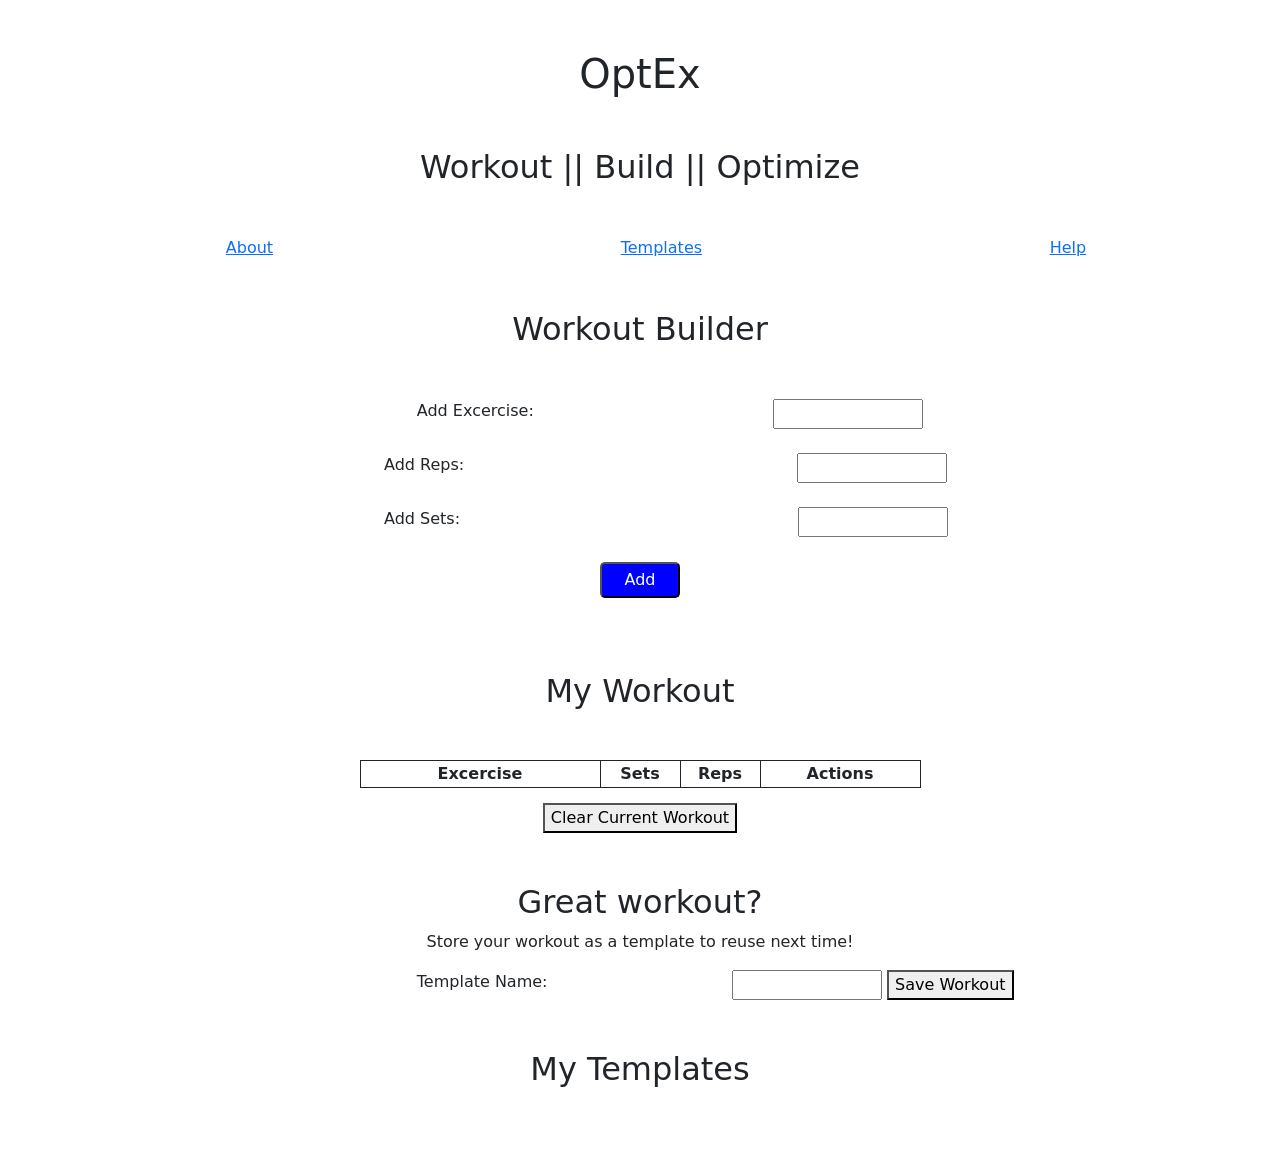
==== index.html @ 7fc969fd "Merge branch 'main' into openWorkoutFeature" ====
<!DOCTYPE html>
<html lang="en">
<head>
    <meta charset="UTF-8">
    <meta name="viewport" content="width=device-width, initial-scale=1.0">
    <link href="https://cdn.jsdelivr.net/npm/bootstrap@5.3.7/dist/css/bootstrap.min.css" rel="stylesheet" integrity="sha384-LN+7fdVzj6u52u30Kp6M/trliBMCMKTyK833zpbD+pXdCLuTusPj697FH4R/5mcr" crossorigin="anonymous">
    <link rel="stylesheet" href="style.css">
    <title>OptEx | Workout Builder App</title>
</head>
<body>
    <h1>OptEx</h1>
    <h2>Workout || Build || Optimize</h2>
    <nav>
        <ul>
            <li><a href="#">About</a></li>
            <li><a href="#">Templates</a></li>
            <li><a href="#">Help</a></li>
        </ul>
    </nav>

    <h2>Workout Builder</h2>
    <div id="containerOne">
        <form action="">
            <div class="container">
                <label for="exercise">Add Excercise: </label>
                <input id="exercise" type="text">
             
            </div>
            <br>
            <div>
                <label for="reps">Add Reps: </label>
                <input id="reps" type="number" min="1" max="20">
           
            </div>
            <br>
            <div>
                <label for="sets">Add Sets: </label>
                <input id="sets" type="number" min="1" max="10">
            </div>
            <button id="addButton" type="button">Add</button>
     </form>
        <br>
    </div>

    <div class="container" id="containerTwo">
        <h2 id="currentWorkoutTitle">My Workout</h2>
        <table id="workoutTable">
            <tr class="tableHeadersTemplate">
                <th class="exTitleTableTemplate">Excercise</th>
                <th class="exSetsTableTemplate">Sets</th>
                <th class="exRepsTableTemplate">Reps</th>
                <th class="actionsField">Actions</th>
            </tr>
        </table>

        <button type="button" id="clearCurrentWorkoutBtn">Clear Current Workout</button>

        <div>
            <h2 id="saveh2">Great workout?</h2>
            <p>Store your workout as a template to reuse next time!</p>
            <form action="">
                <label for="templateNameForm">Template Name: </label>
                <input type="text" name="templateNameForm" id="templateNameForm">
                <button id="saveAsButton" type="button" >Save Workout</button>
            </form>
        </div>
    </div>

    <div>
        <h2>My Templates</h2>
        <div id="templateSection">
            <!-- All Template Cards will show here -->
        </div>
    </div>

    <div id="openTemplateTable">
        <!-- Templates will appear here when they are opened -->
    </div>
    <footer>
        <p id="copyright"></p>
    </footer>
    <script src="./script.js"></script>
</body>
</html>
---- style.css ----
:root {
    font-family: 'Lucida Sans', 'Lucida Sans Regular', 'Lucida Grande', 'Lucida Sans Unicode', Geneva, Verdana, sans-serif;
    text-align: center;
}

nav ul {
    list-style: none;
    display: flex;
    margin: auto 20px;
    justify-content: space-around;
}

h1, h2 {
    margin: 50px auto;
}

#saveh2{
    margin-bottom: 0.5rem;
}

 input {
    width: 150px;
}


label{
    float: left;
    margin-left: 30%;
}

#exercise {
    margin-right: 35px;
}

#sets{
    margin-left: 5px;
}

#addButton{
    margin-top: 25px;
    width: 5rem;
    padding: 0.25rem;
    color: white;
    background-color: blue;
    border-radius: 5px;
}

#saveAs{
    width: 10rem;
    font-size: larger;
    border-radius: 5px;
}

#clearCurrentWorkoutBtn {
    margin-top: 15px;
}

table {
    margin: auto;
}

table, th, td {
    border: 1px solid;
  }

  .exTitleTableTemplate{
    width: 15rem;
    text-align: center;
  }

  .exSetsTableTemplate, .exRepsTableTemplate  {
    width: 5rem;
    text-align: center;
  }

  .actionsField {
    width: 10rem;
  }

  #templateSection {
    display: flex;
    flex-wrap: wrap;
    margin: auto 0;
  }

.workoutCard {
    text-align: center;
    border: 1px black solid;
    width: 225px;
    height: 225px;
    margin: 1rem;
  }

  .workoutCard .workoutTitle{
    color: blueviolet;
    font-size: 1.25rem;
    margin: 20px;
  }
  
  .workoutCard p{
    font-size: 0.8rem;
    margin-bottom: 20px;
  }
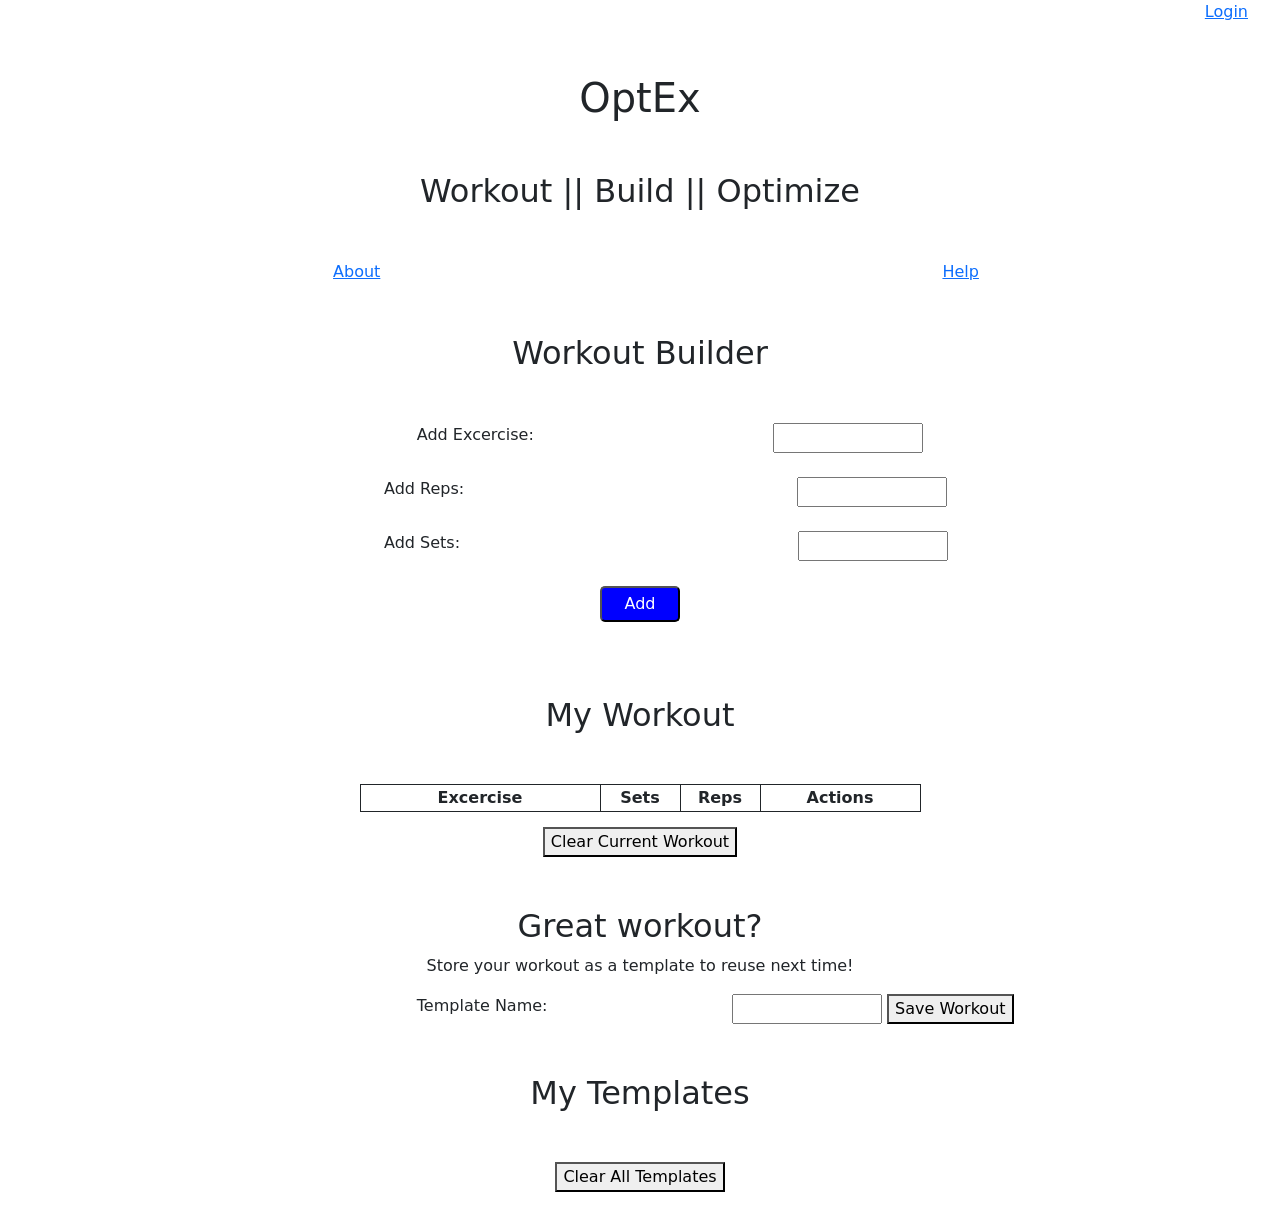
==== commit afa9ff56: "Created Clear all templates feature" ====
--- a/index.html
+++ b/index.html
@@ -8,12 +8,12 @@
     <title>OptEx | Workout Builder App</title>
 </head>
 <body>
+    <a href="#" id="loginLink">Login</a>
     <h1>OptEx</h1>
     <h2>Workout || Build || Optimize</h2>
     <nav>
         <ul>
             <li><a href="#">About</a></li>
-            <li><a href="#">Templates</a></li>
             <li><a href="#">Help</a></li>
         </ul>
     </nav>
@@ -71,11 +71,9 @@
         <div id="templateSection">
             <!-- All Template Cards will show here -->
         </div>
+        <button type="button" id="clearAllTemplates">Clear All Templates</button>
     </div>
 
-    <div id="openTemplateTable">
-        <!-- Templates will appear here when they are opened -->
-    </div>
     <footer>
         <p id="copyright"></p>
     </footer>
--- a/style.css
+++ b/style.css
@@ -1,6 +1,12 @@
 :root {
     font-family: 'Lucida Sans', 'Lucida Sans Regular', 'Lucida Grande', 'Lucida Sans Unicode', Geneva, Verdana, sans-serif;
     text-align: center;
+}
+
+#loginLink{
+  display: block;
+  text-align: end;
+  margin-right: 2rem;
 }
 
 nav ul {
@@ -76,7 +82,7 @@
   .actionsField {
     width: 10rem;
   }
-
+  
   #templateSection {
     display: flex;
     flex-wrap: wrap;
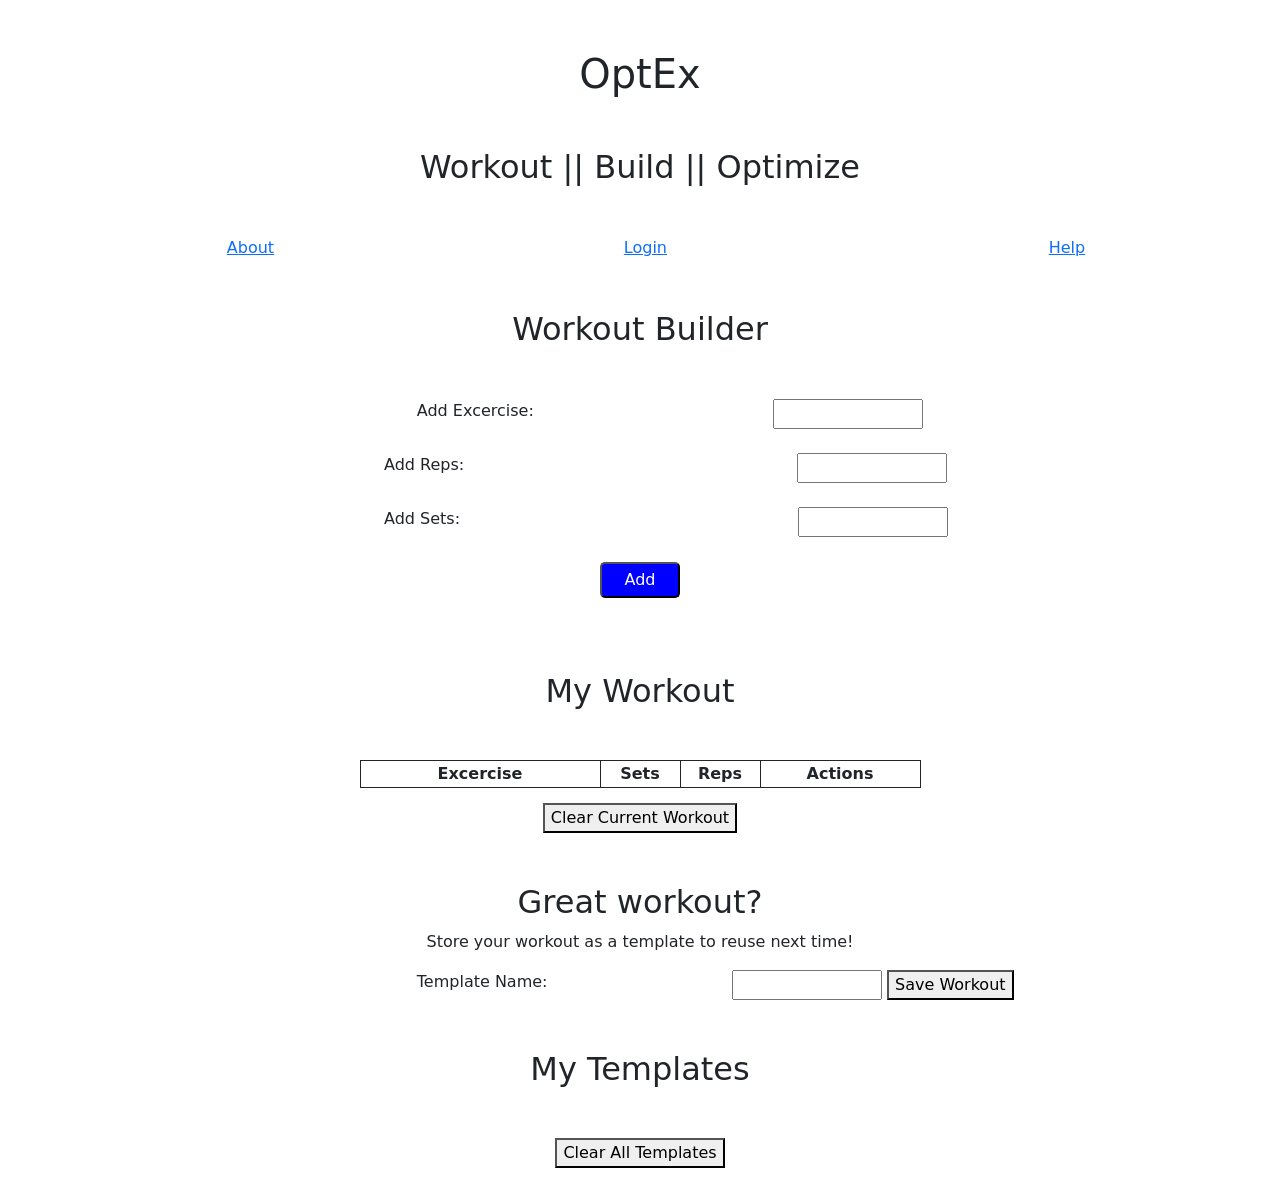
==== commit b044b0dc: "move login link" ====
--- a/index.html
+++ b/index.html
@@ -8,12 +8,13 @@
     <title>OptEx | Workout Builder App</title>
 </head>
 <body>
-    <a href="#" id="loginLink">Login</a>
+    
     <h1>OptEx</h1>
     <h2>Workout || Build || Optimize</h2>
     <nav>
         <ul>
             <li><a href="#">About</a></li>
+            <li><a href="#" id="loginLink">Login</a></li>
             <li><a href="#">Help</a></li>
         </ul>
     </nav>
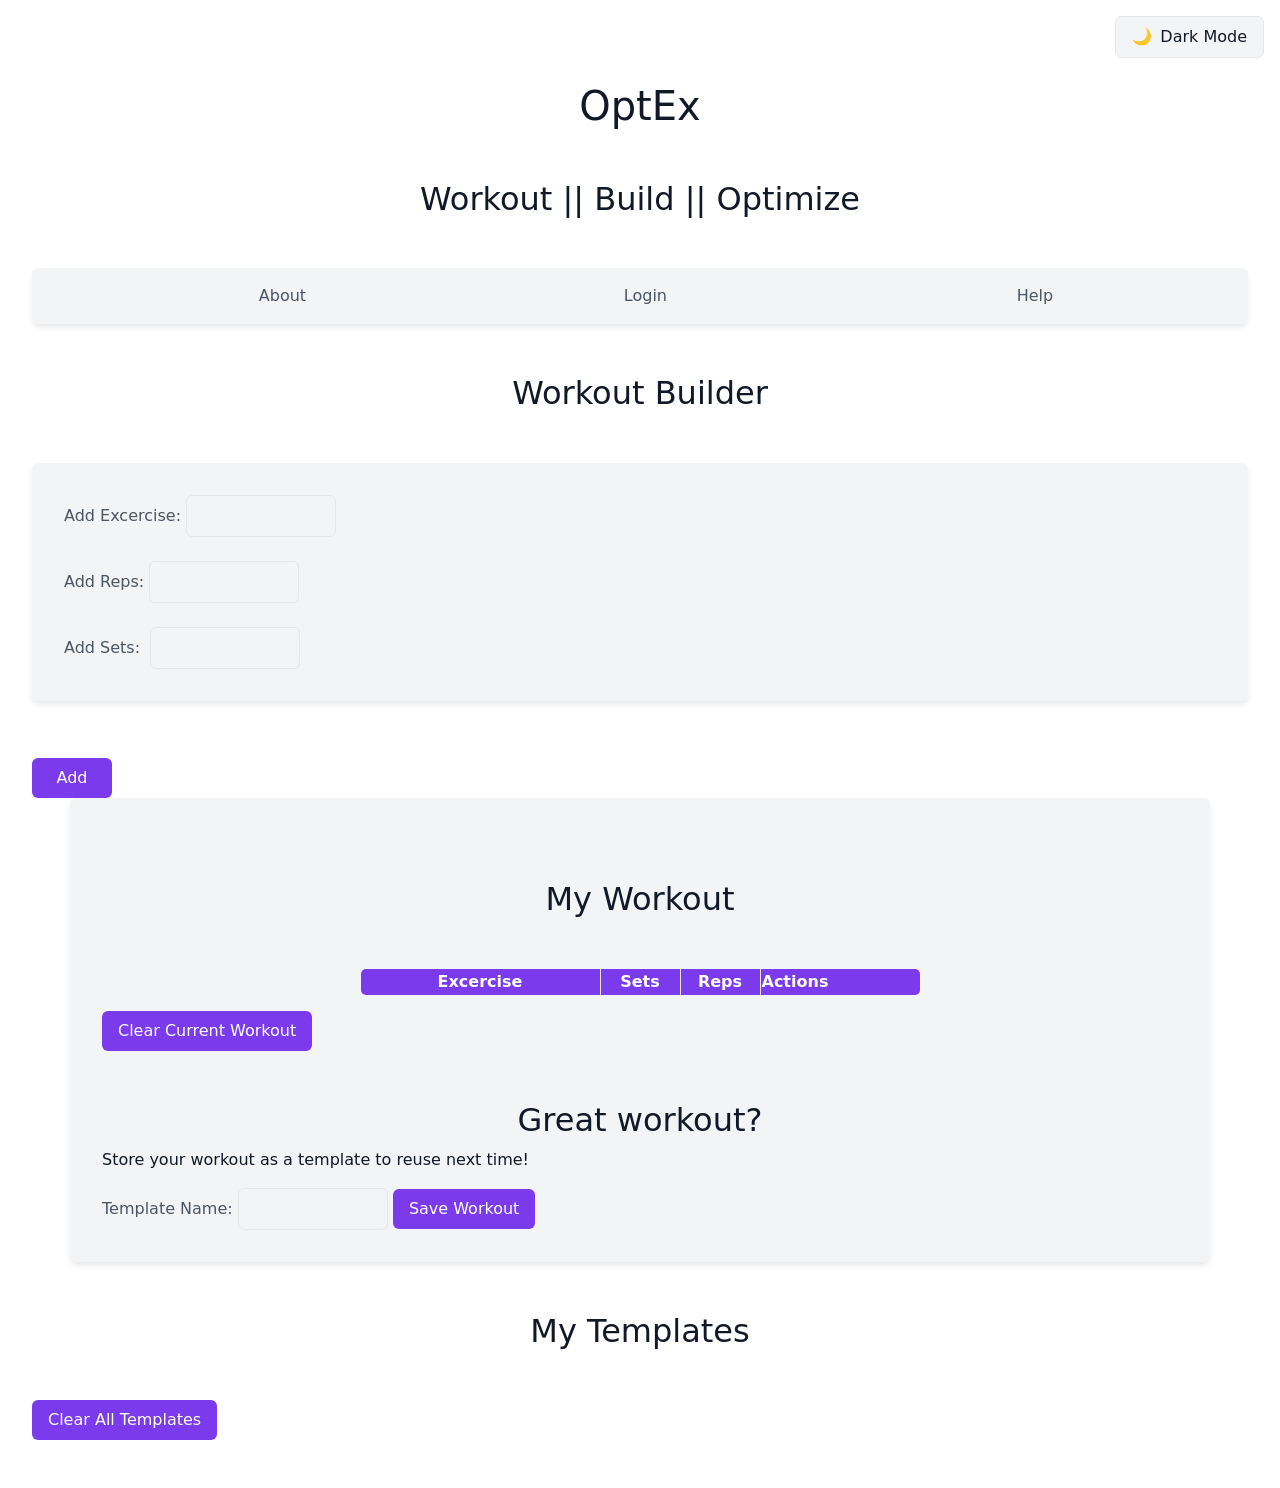
==== commit 6336b607: "remove container div and fix containerOne div" ====
--- a/index.html
+++ b/index.html
@@ -3,30 +3,34 @@
 <head>
     <meta charset="UTF-8">
     <meta name="viewport" content="width=device-width, initial-scale=1.0">
+    <link href="https://fonts.googleapis.com/css2?family=Inter:wght@400;500;600&display=swap" rel="stylesheet">
     <link href="https://cdn.jsdelivr.net/npm/bootstrap@5.3.7/dist/css/bootstrap.min.css" rel="stylesheet" integrity="sha384-LN+7fdVzj6u52u30Kp6M/trliBMCMKTyK833zpbD+pXdCLuTusPj697FH4R/5mcr" crossorigin="anonymous">
     <link rel="stylesheet" href="style.css">
     <title>OptEx | Workout Builder App</title>
 </head>
 <body>
-    
+    <button id="themeToggle" class="theme-toggle">
+    <span id="themeIcon">🌙</span>
+    <span id="themeText">Dark Mode</span>
+</button>
     <h1>OptEx</h1>
     <h2>Workout || Build || Optimize</h2>
     <nav>
         <ul>
-            <li><a href="#">About</a></li>
+            <li><a href="about.html">About</a></li>
             <li><a href="#" id="loginLink">Login</a></li>
-            <li><a href="#">Help</a></li>
+            <li><a href="help.html">Help</a></li>
         </ul>
     </nav>
 
     <h2>Workout Builder</h2>
     <div id="containerOne">
+        <div>
         <form action="">
-            <div class="container">
                 <label for="exercise">Add Excercise: </label>
                 <input id="exercise" type="text">
-             
-            </div>
+        </div>     
+          
             <br>
             <div>
                 <label for="reps">Add Reps: </label>
@@ -37,6 +41,7 @@
             <div>
                 <label for="sets">Add Sets: </label>
                 <input id="sets" type="number" min="1" max="10">
+            </div>
             </div>
             <button id="addButton" type="button">Add</button>
      </form>
--- a/style.css
+++ b/style.css
@@ -1,12 +1,57 @@
 :root {
-    font-family: 'Lucida Sans', 'Lucida Sans Regular', 'Lucida Grande', 'Lucida Sans Unicode', Geneva, Verdana, sans-serif;
-    text-align: center;
-}
-
-#loginLink{
-  display: block;
-  text-align: end;
-  margin-right: 2rem;
+    /* Light theme variables */
+    --bg-primary-light: #ffffff;
+    --bg-secondary-light: #f3f4f6;
+    --text-primary-light: #111827;
+    --text-secondary-light: #4b5563;
+    --border-light: #e5e7eb;
+    
+    /* Dark theme variables */
+    --bg-primary-dark: #111827;
+    --bg-secondary-dark: #1f2937;
+    --text-primary-dark: #f9fafb;
+    --text-secondary-dark: #9ca3af;
+    --border-dark: #374151;
+    
+    /* Shared variables */
+    --accent: #7c3aed;
+    --accent-hover: #6d28d9;
+    --danger: #dc2626;
+    --border-radius: 6px;
+    --shadow: 0 4px 6px -1px rgba(0, 0, 0, 0.1);
+    
+    /* Default to light theme */
+    --bg-primary: var(--bg-primary-light);
+    --bg-secondary: var(--bg-secondary-light);
+    --text-primary: var(--text-primary-light);
+    --text-secondary: var(--text-secondary-light);
+    --border: var(--border-light);
+    
+    font-family: 'Inter', sans-serif;
+    transition: all 0.3s ease;
+}
+
+/* Dark theme class */
+:root.dark-theme {
+    --bg-primary: var(--bg-primary-dark);
+    --bg-secondary: var(--bg-secondary-dark);
+    --text-primary: var(--text-primary-dark);
+    --text-secondary: var(--text-secondary-dark);
+    --border: var(--border-dark);
+}
+
+body {
+    background-color: var(--bg-primary);
+    color: var(--text-primary);
+    margin: 0;
+    padding: 2rem;
+}
+
+nav {
+    background-color: var(--bg-secondary);
+    padding: 1rem;
+    border-radius: var(--border-radius);
+    box-shadow: var(--shadow);
 }
 
 nav ul {
@@ -16,39 +61,63 @@
     justify-content: space-around;
 }
 
+nav ul a {
+    color: var(--text-secondary);
+    text-decoration: none;
+    transition: color 0.3s ease;
+}
+
+nav ul a:hover {
+    color: var(--accent);
+}
+
 h1, h2 {
     margin: 50px auto;
+    text-align: center;
 }
 
 #saveh2{
     margin-bottom: 0.5rem;
 }
 
- input {
+input {
     width: 150px;
-}
-
-
-label{
-    float: left;
-    margin-left: 30%;
+    background-color: var(--bg-secondary);
+    border: 1px solid var(--border);
+    color: var(--text-primary);
+    padding: 0.5rem;
+    border-radius: var(--border-radius);
+}
+
+label {
+    color: var(--text-secondary);
+}
+
+button {
+    background-color: var(--accent);
+    color: white;
+    border: none;
+    border-radius: var(--border-radius);
+    padding: 0.5rem 1rem;
+    cursor: pointer;
+    transition: background-color 0.3s ease;
+}
+
+button:hover {
+    background-color: var(--accent-hover);
 }
 
 #exercise {
-    margin-right: 35px;
+    margin-right: 5px;
 }
 
 #sets{
     margin-left: 5px;
 }
 
-#addButton{
+#addButton {
     margin-top: 25px;
     width: 5rem;
-    padding: 0.25rem;
-    color: white;
-    background-color: blue;
-    border-radius: 5px;
 }
 
 #saveAs{
@@ -63,49 +132,100 @@
 
 table {
     margin: auto;
+    background-color: var(--bg-secondary);
+    border-radius: var(--border-radius);
+    overflow: hidden;
 }
 
 table, th, td {
-    border: 1px solid;
-  }
-
-  .exTitleTableTemplate{
+    border: 1px solid var(--border);
+    color: var(--text-primary);
+}
+
+th {
+    background-color: var(--accent);
+    color: white;
+}
+
+.exTitleTableTemplate{
     width: 15rem;
     text-align: center;
-  }
-
-  .exSetsTableTemplate, .exRepsTableTemplate  {
+}
+
+.exSetsTableTemplate, .exRepsTableTemplate  {
     width: 5rem;
     text-align: center;
-  }
-
-  .actionsField {
+}
+
+.actionsField {
     width: 10rem;
-  }
+}
   
-  #templateSection {
+#templateSection {
     display: flex;
     flex-wrap: wrap;
     margin: auto 0;
-  }
+}
 
 .workoutCard {
+    background-color: var(--bg-secondary);
+    border: 1px solid var(--border);
+    color: var(--text-primary);
+    box-shadow: var(--shadow);
     text-align: center;
     border: 1px black solid;
     width: 225px;
     height: 225px;
     margin: 1rem;
-  }
-
-  .workoutCard .workoutTitle{
-    color: blueviolet;
+}
+
+.workoutCard .workoutTitle {
+    color: var(--accent);
     font-size: 1.25rem;
     margin: 20px;
-  }
+}
   
-  .workoutCard p{
+.workoutCard p {
+    color: var(--text-secondary);
     font-size: 0.8rem;
     margin-bottom: 20px;
-  }
-
-
+}
+
+#loginLink{
+  display: block;
+  text-align: end;
+  margin-right: 2rem;
+}
+
+.theme-toggle {
+    background: var(--bg-secondary);
+    border: 1px solid var(--border);
+    color: var(--text-primary);
+    padding: 0.5rem 1rem;
+    border-radius: var(--border-radius);
+    cursor: pointer;
+    position: fixed;
+    top: 1rem;
+    right: 1rem;
+    z-index: 1000;
+    display: flex;
+    align-items: center;
+    gap: 0.5rem;
+}
+
+.theme-toggle:hover {
+    background: var(--accent);
+    color: white;
+}
+
+#containerOne, #containerTwo {
+    background-color: var(--bg-secondary);
+    padding: 2rem;
+    border-radius: var(--border-radius);
+    margin-bottom: 2rem;
+    box-shadow: var(--shadow);
+    margin-bottom: 2rem;
+    box-shadow: var(--shadow);
+}
+
+
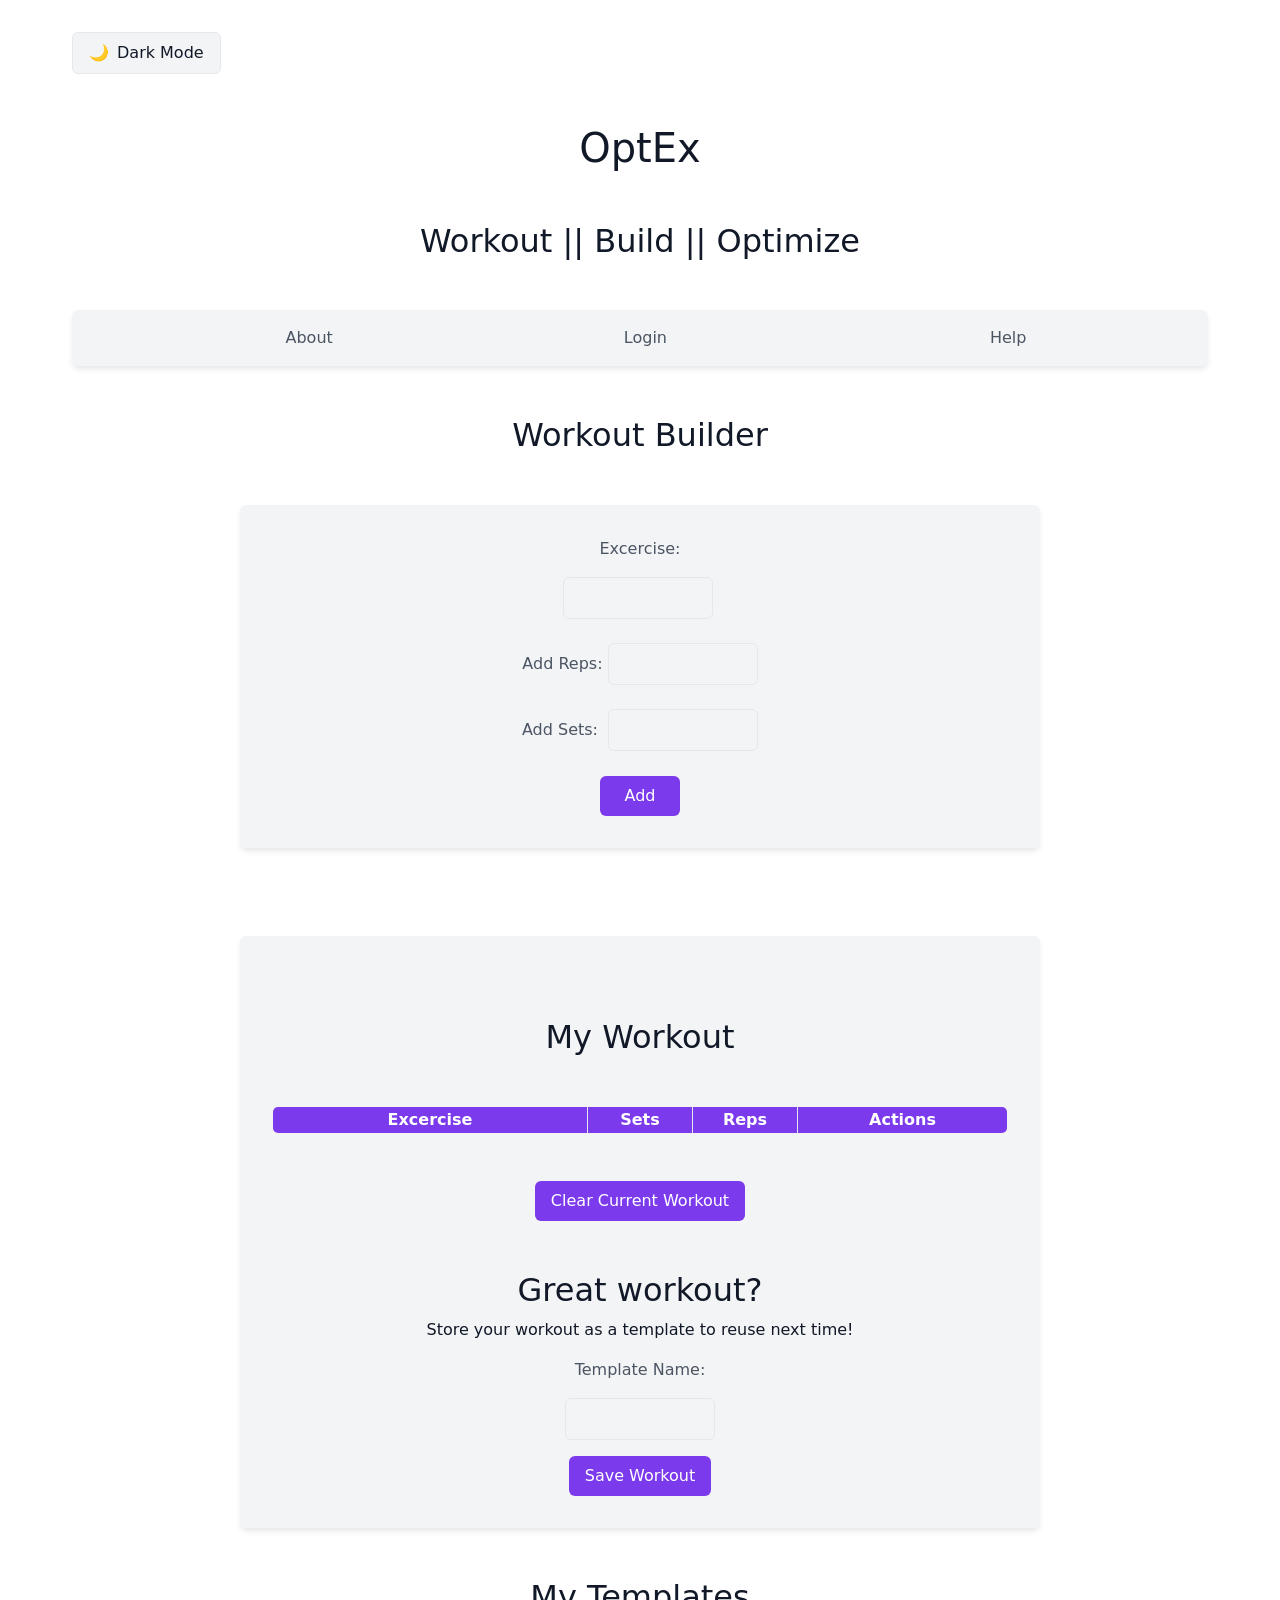
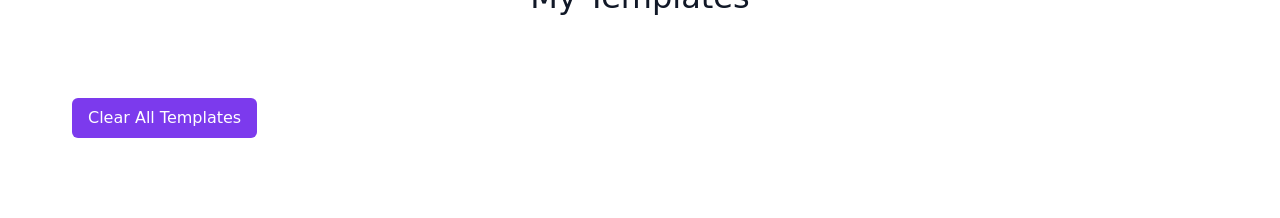
==== commit dfc90a16: "align all containers centrally" ====
--- a/index.html
+++ b/index.html
@@ -26,8 +26,8 @@
     <h2>Workout Builder</h2>
     <div id="containerOne">
         <div>
-        <form action="">
-                <label for="exercise">Add Excercise: </label>
+        <form id="addExForm" action="">
+                <label for="exercise">Excercise: </label>
                 <input id="exercise" type="text">
         </div>     
           
@@ -42,8 +42,9 @@
                 <label for="sets">Add Sets: </label>
                 <input id="sets" type="number" min="1" max="10">
             </div>
-            </div>
+           
             <button id="addButton" type="button">Add</button>
+        </div>
      </form>
         <br>
     </div>
--- a/style.css
+++ b/style.css
@@ -45,6 +45,8 @@
     color: var(--text-primary);
     margin: 0;
     padding: 2rem;
+    max-width: 1200px;
+    margin: 0 auto;
 }
 
 nav {
@@ -131,7 +133,9 @@
 }
 
 table {
-    margin: auto;
+    margin: 2rem auto;
+    width: 100%;
+    max-width: 800px;
     background-color: var(--bg-secondary);
     border-radius: var(--border-radius);
     overflow: hidden;
@@ -164,7 +168,10 @@
 #templateSection {
     display: flex;
     flex-wrap: wrap;
-    margin: auto 0;
+    justify-content: center;
+    gap: 2rem;
+    max-width: 1000px;
+    margin: 2rem auto;
 }
 
 .workoutCard {
@@ -204,7 +211,7 @@
     padding: 0.5rem 1rem;
     border-radius: var(--border-radius);
     cursor: pointer;
-    position: fixed;
+    /*position: fixed;*/
     top: 1rem;
     right: 1rem;
     z-index: 1000;
@@ -218,14 +225,42 @@
     color: white;
 }
 
+/* Update container styling */
 #containerOne, #containerTwo {
     background-color: var(--bg-secondary);
     padding: 2rem;
     border-radius: var(--border-radius);
-    margin-bottom: 2rem;
     box-shadow: var(--shadow);
-    margin-bottom: 2rem;
-    box-shadow: var(--shadow);
-}
-
-
+    max-width: 800px;
+    margin: 2rem auto;
+    text-align: center;
+}
+
+/* Remove the left margin since we're centering everything */
+#containerOne div {
+    margin-left: 0;
+}
+
+/* Center form elements */
+form {
+    display: flex;
+    flex-direction: column;
+    align-items: center;
+    gap: 1rem;
+}
+
+/* Update input groups */
+.input-group {
+    display: flex;
+    align-items: center;
+    gap: 1rem;
+    margin: 0.5rem 0;
+}
+
+/* Center footer */
+footer {
+    text-align: center;
+    margin-top: 3rem;
+}
+
+
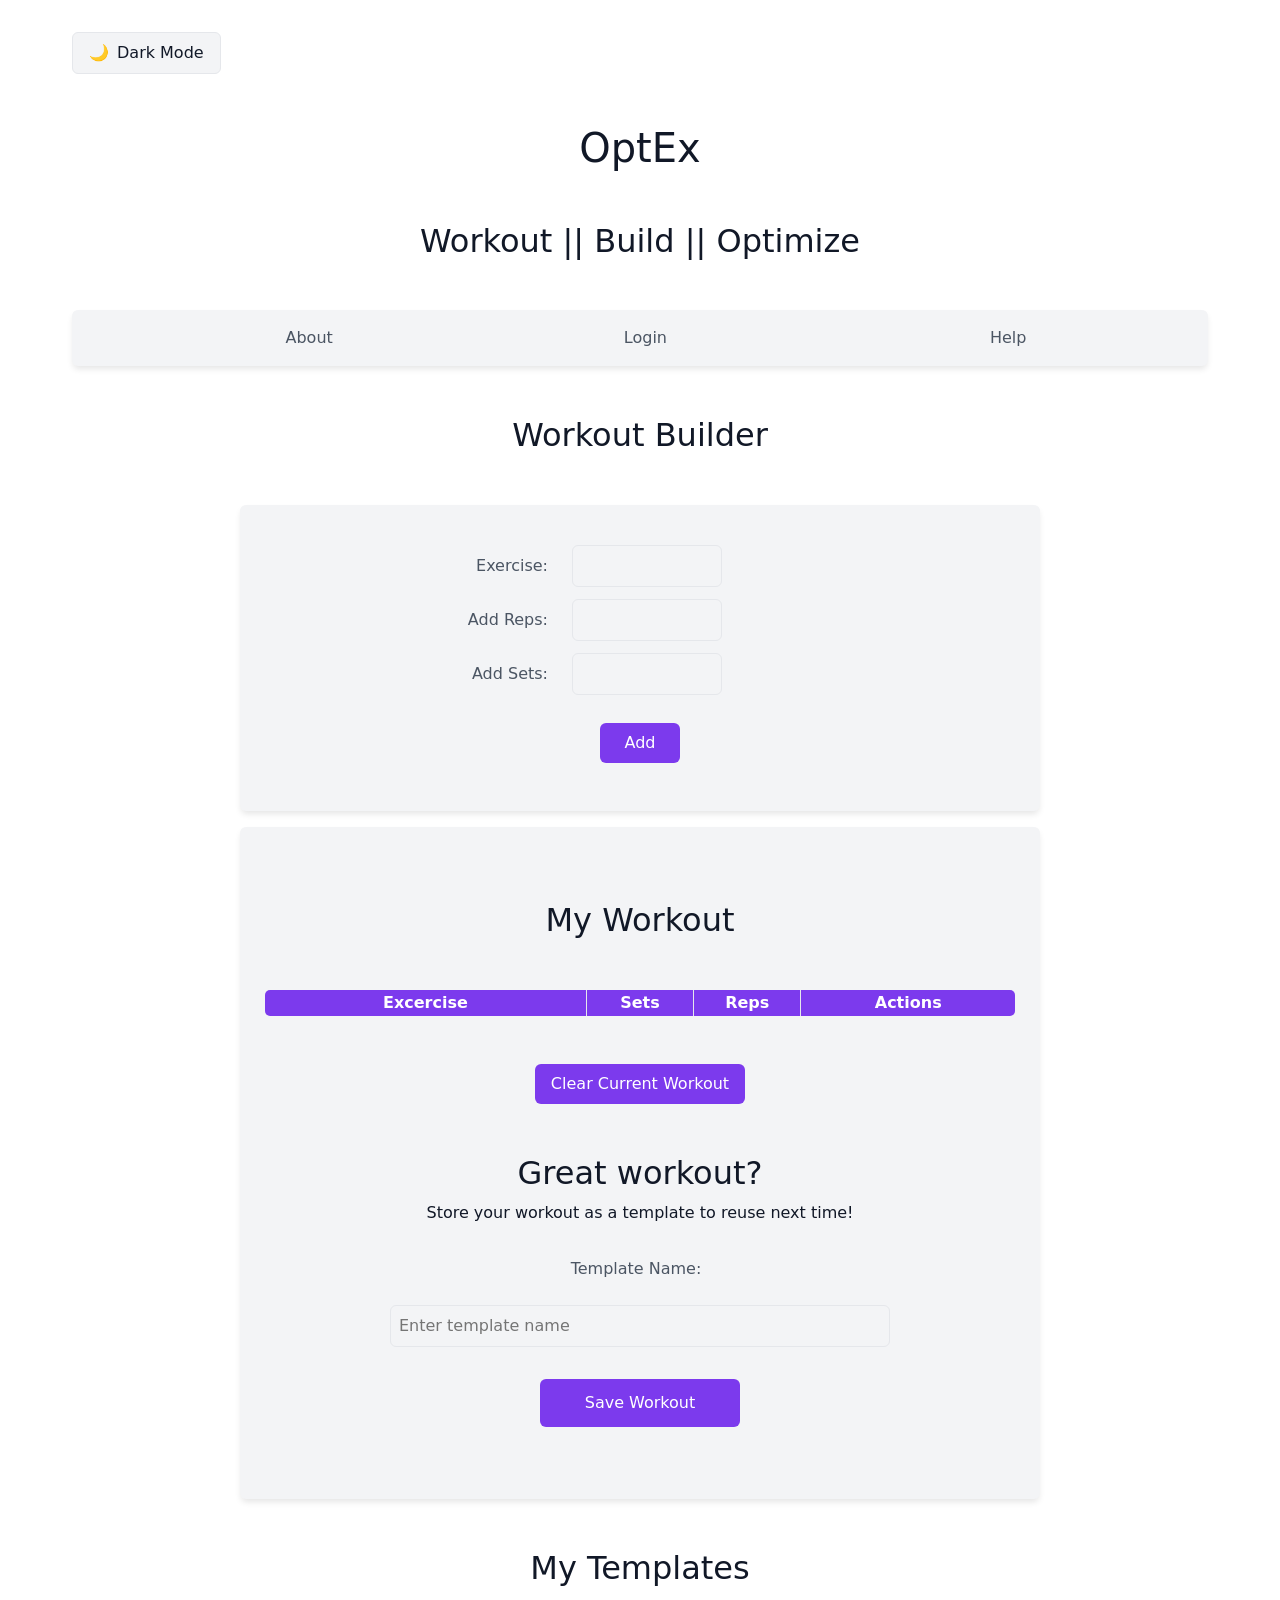
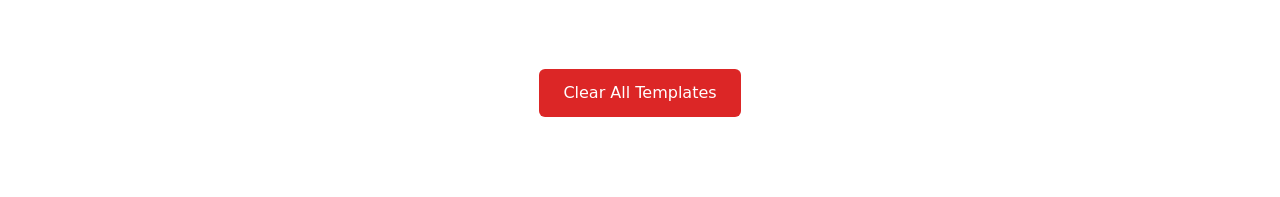
==== commit c9d87e63: "further updates to retain all functionality and ensure created templates style matches rest of app" ====
--- a/index.html
+++ b/index.html
@@ -25,28 +25,21 @@
 
     <h2>Workout Builder</h2>
     <div id="containerOne">
-        <div>
         <form id="addExForm" action="">
-                <label for="exercise">Excercise: </label>
+            <div class="form-row">
+                <label for="exercise">Exercise:   </label>
                 <input id="exercise" type="text">
-        </div>     
-          
-            <br>
-            <div>
+            </div>     
+            <div class="form-row">
                 <label for="reps">Add Reps: </label>
                 <input id="reps" type="number" min="1" max="20">
-           
             </div>
-            <br>
-            <div>
+            <div class="form-row">
                 <label for="sets">Add Sets: </label>
                 <input id="sets" type="number" min="1" max="10">
             </div>
-           
             <button id="addButton" type="button">Add</button>
-        </div>
-     </form>
-        <br>
+        </form>
     </div>
 
     <div class="container" id="containerTwo">
@@ -65,9 +58,9 @@
         <div>
             <h2 id="saveh2">Great workout?</h2>
             <p>Store your workout as a template to reuse next time!</p>
-            <form action="">
+            <form id="saveTemplateForm" action="">
                 <label for="templateNameForm">Template Name: </label>
-                <input type="text" name="templateNameForm" id="templateNameForm">
+                <input type="text" id="templateName" placeholder="Enter template name">
                 <button id="saveAsButton" type="button" >Save Workout</button>
             </form>
         </div>
--- a/style.css
+++ b/style.css
@@ -83,16 +83,19 @@
 }
 
 input {
-    width: 150px;
+    width: 150px; /* Set fixed width for all inputs */
     background-color: var(--bg-secondary);
     border: 1px solid var(--border);
     color: var(--text-primary);
     padding: 0.5rem;
     border-radius: var(--border-radius);
+    margin: 0;
 }
 
 label {
     color: var(--text-secondary);
+    text-align: right;
+    margin: 0;
 }
 
 button {
@@ -118,8 +121,10 @@
 }
 
 #addButton {
-    margin-top: 25px;
+    margin-top: 1rem;
+    margin-bottom: 0.5rem;
     width: 5rem;
+    align-self: center;
 }
 
 #saveAs{
@@ -180,22 +185,52 @@
     color: var(--text-primary);
     box-shadow: var(--shadow);
     text-align: center;
-    border: 1px black solid;
     width: 225px;
     height: 225px;
     margin: 1rem;
-}
-
-.workoutCard .workoutTitle {
+    padding: 1.5rem;
+    display: flex;
+    flex-direction: column;
+    justify-content: space-between;
+    transition: transform 0.2s ease;
+}
+
+.workoutCard:hover {
+    transform: translateY(-2px);
+}
+
+.workoutTitle {
     color: var(--accent);
     font-size: 1.25rem;
-    margin: 20px;
-}
-  
-.workoutCard p {
-    color: var(--text-secondary);
-    font-size: 0.8rem;
-    margin-bottom: 20px;
+    margin: 0;
+    padding: 1rem 0;
+}
+
+.workoutText {
+    color: var(--text-secondary);
+    font-size: 0.9rem;
+    margin: 0;
+}
+
+.workoutCardButtons {
+    display: flex;
+    gap: 1rem;
+    justify-content: center;
+    margin-top: auto;
+}
+
+.openWorkoutBtn, .deleteWorkoutBtn {
+    padding: 0.5rem 1rem;
+    border-radius: var(--border-radius);
+    font-size: 0.9rem;
+}
+
+.openWorkoutBtn {
+    background-color: var(--accent);
+}
+
+.deleteWorkoutBtn {
+    background-color: var(--danger);
 }
 
 #loginLink{
@@ -228,11 +263,11 @@
 /* Update container styling */
 #containerOne, #containerTwo {
     background-color: var(--bg-secondary);
-    padding: 2rem;
+    padding: 1.5rem;
     border-radius: var(--border-radius);
     box-shadow: var(--shadow);
     max-width: 800px;
-    margin: 2rem auto;
+    margin: 1rem auto;
     text-align: center;
 }
 
@@ -245,22 +280,105 @@
 form {
     display: flex;
     flex-direction: column;
+    align-items: flex-start;
+    gap: 0.75rem;
+    max-width: 400px;
+    margin: 0 auto;
+    padding: 1rem;
+}
+
+/* Style form rows for vertical alignment */
+.form-row {
+    display: grid;
+    grid-template-columns: 100px 150px;
     align-items: center;
     gap: 1rem;
-}
-
-/* Update input groups */
-.input-group {
-    display: flex;
+    width: 100%;
+}
+
+/* Update label styling */
+label {
+    color: var(--text-secondary);
+    text-align: right;
+    margin: 0;
+    padding-right: 0.5rem;
+}
+
+/* Update input styling */
+input {
+    width: 150px;
+    background-color: var(--bg-secondary);
+    border: 1px solid var(--border);
+    color: var(--text-primary);
+    padding: 0.5rem;
+    border-radius: var(--border-radius);
+    margin: 0;
+}
+
+/* Remove individual margins */
+#exercise, #sets {
+    margin: 0;
+}
+
+/* Center the add button */
+#addButton {
+    margin-top: 1rem;
+    margin-bottom: 0.5rem;
+    align-self: center;
+}
+
+/* Center footer */
+footer {
+    text-align: center;
+    margin-top: 3rem;
+}
+
+#clearAllTemplates {
+    display: block;
+    margin: 2rem auto;
+    background-color: var(--danger);
+    padding: 0.75rem 1.5rem;
+}
+
+#clearAllTemplates:hover {
+    background-color: #b91c1c;
+}
+
+#saveTemplateForm {
+    display: flex;
+    flex-direction: column;
     align-items: center;
     gap: 1rem;
-    margin: 0.5rem 0;
-}
-
-/* Center footer */
-footer {
-    text-align: center;
-    margin-top: 3rem;
-}
-
-
+    max-width: 800px; /* Increased from 400px to accommodate wider input */
+    margin: 1rem auto;
+}
+
+#saveTemplateForm label {
+    color: var(--text-secondary);
+    margin-bottom: 0.5rem;
+}
+
+#saveTemplateForm input {
+    width: 500px;
+    margin-bottom: 1rem;
+}
+
+/* Override the default input width */
+input[type="text"]#templateName {
+    width: 500px !important; /* Use !important to override any conflicting styles */
+}
+
+#saveAsButton {
+    width: 200px;
+    margin: 0 auto;
+    padding: 0.75rem 1rem;
+}
+
+/* Update the container div styling */
+#containerTwo div {
+    text-align: center;
+    max-width: 600px;
+    margin: 2rem auto;
+}
+
+
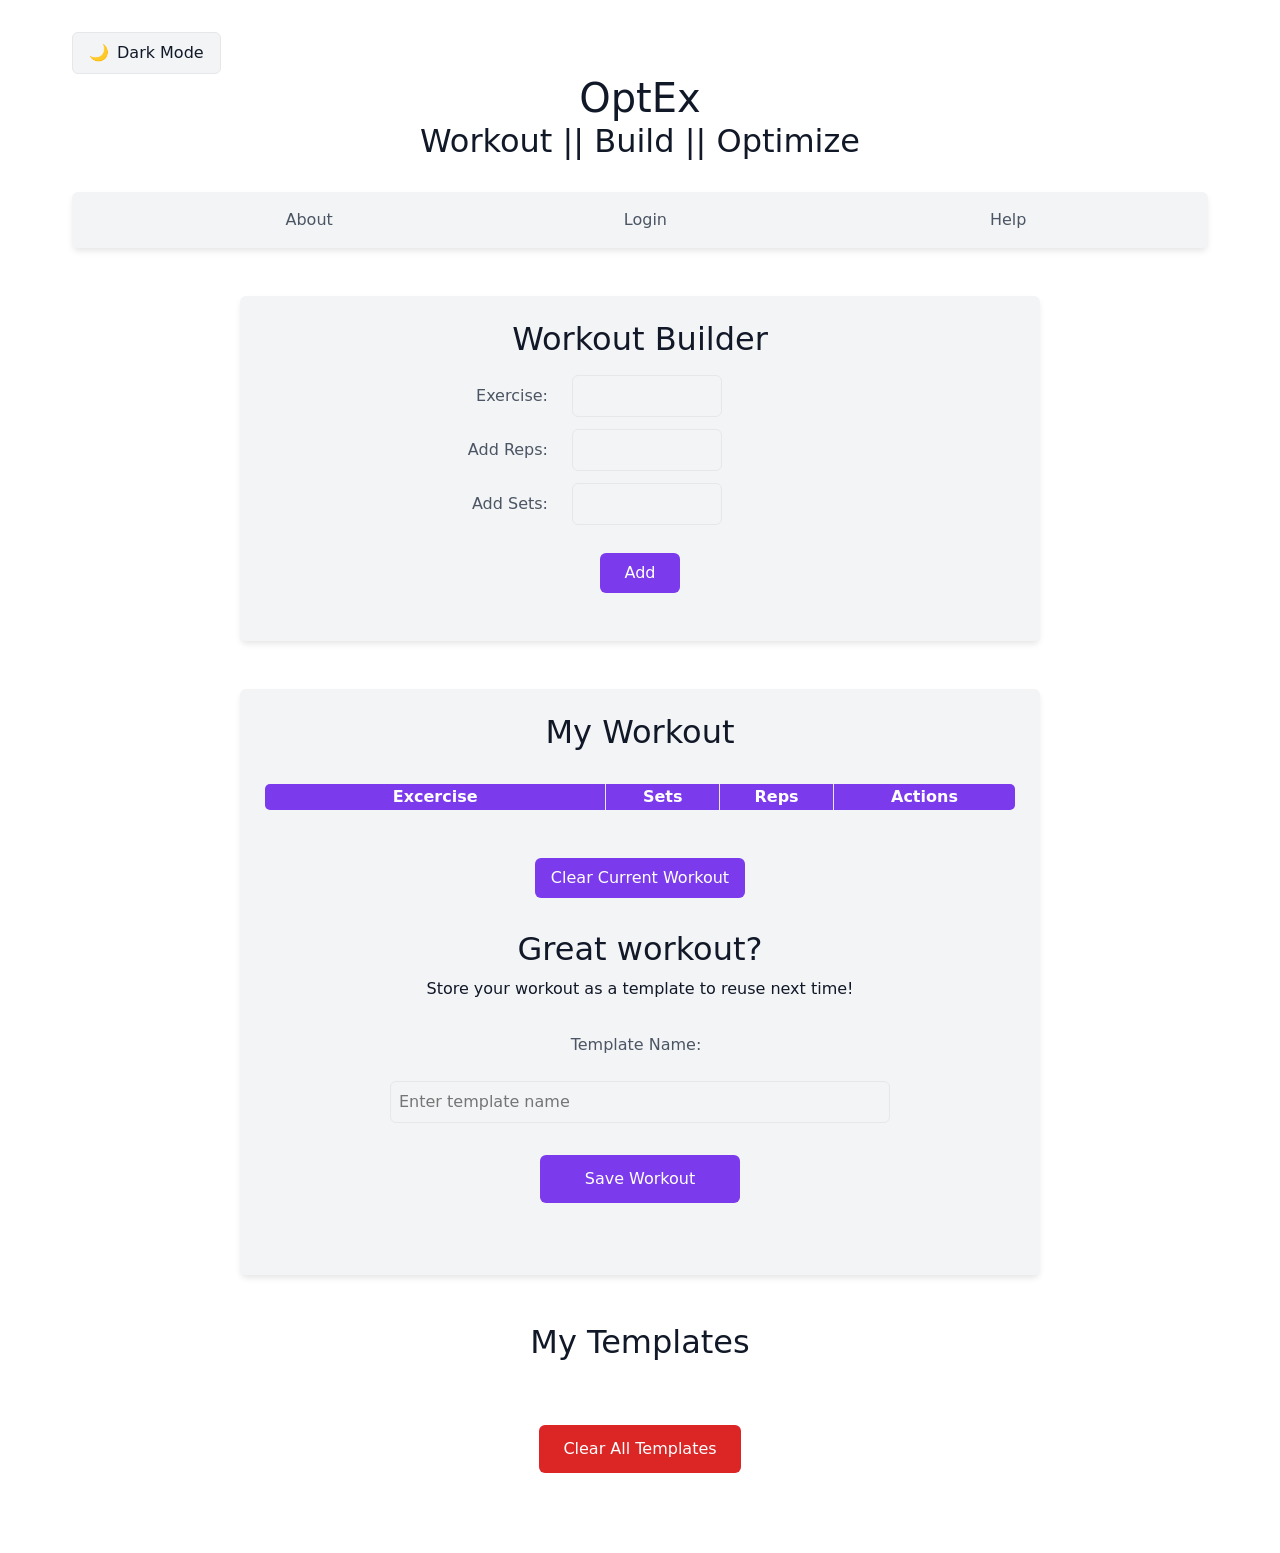
==== commit 2580bda3: "Changes to be committed: 	modified:   index.html 	modified:   script.js 	modified:   style.css" ====
--- a/index.html
+++ b/index.html
@@ -23,8 +23,9 @@
         </ul>
     </nav>
 
-    <h2>Workout Builder</h2>
+    
     <div id="containerOne">
+        <h2>Workout Builder</h2>
         <form id="addExForm" action="">
             <div class="form-row">
                 <label for="exercise">Exercise:   </label>
--- a/style.css
+++ b/style.css
@@ -54,6 +54,7 @@
     padding: 1rem;
     border-radius: var(--border-radius);
     box-shadow: var(--shadow);
+    margin-top: 2rem;
 }
 
 nav ul {
@@ -74,7 +75,7 @@
 }
 
 h1, h2 {
-    margin: 50px auto;
+    margin: 0px auto;
     text-align: center;
 }
 
@@ -168,6 +169,8 @@
 
 .actionsField {
     width: 10rem;
+    text-align: center;
+    margin: 15px;
 }
   
 #templateSection {
@@ -182,6 +185,7 @@
 .workoutCard {
     background-color: var(--bg-secondary);
     border: 1px solid var(--border);
+    border-radius: var(--border-radius);
     color: var(--text-primary);
     box-shadow: var(--shadow);
     text-align: center;
@@ -267,7 +271,7 @@
     border-radius: var(--border-radius);
     box-shadow: var(--shadow);
     max-width: 800px;
-    margin: 1rem auto;
+    margin: 3rem auto;
     text-align: center;
 }
 
@@ -381,4 +385,28 @@
     margin: 2rem auto;
 }
 
-
+/* Add these styles for the table buttons */
+#editBtn, .deleteBtn {
+    padding: 0.25rem 0.75rem;
+    font-size: 0.8rem;
+    margin: 0.25rem 0.25rem;
+}
+
+/* Update the actionsField class to accommodate smaller buttons */
+.actionsField {
+    width: 8rem;
+    text-align: center;
+}
+
+/* Optional: Add specific hover states for these buttons */
+#editBtn:hover, .deleteBtn:hover {
+    transform: scale(1.05);
+    transition: transform 0.2s ease;
+}
+
+/* Style for the delete button specifically */
+.deleteBtn {
+    background-color: var(--danger);
+}
+
+
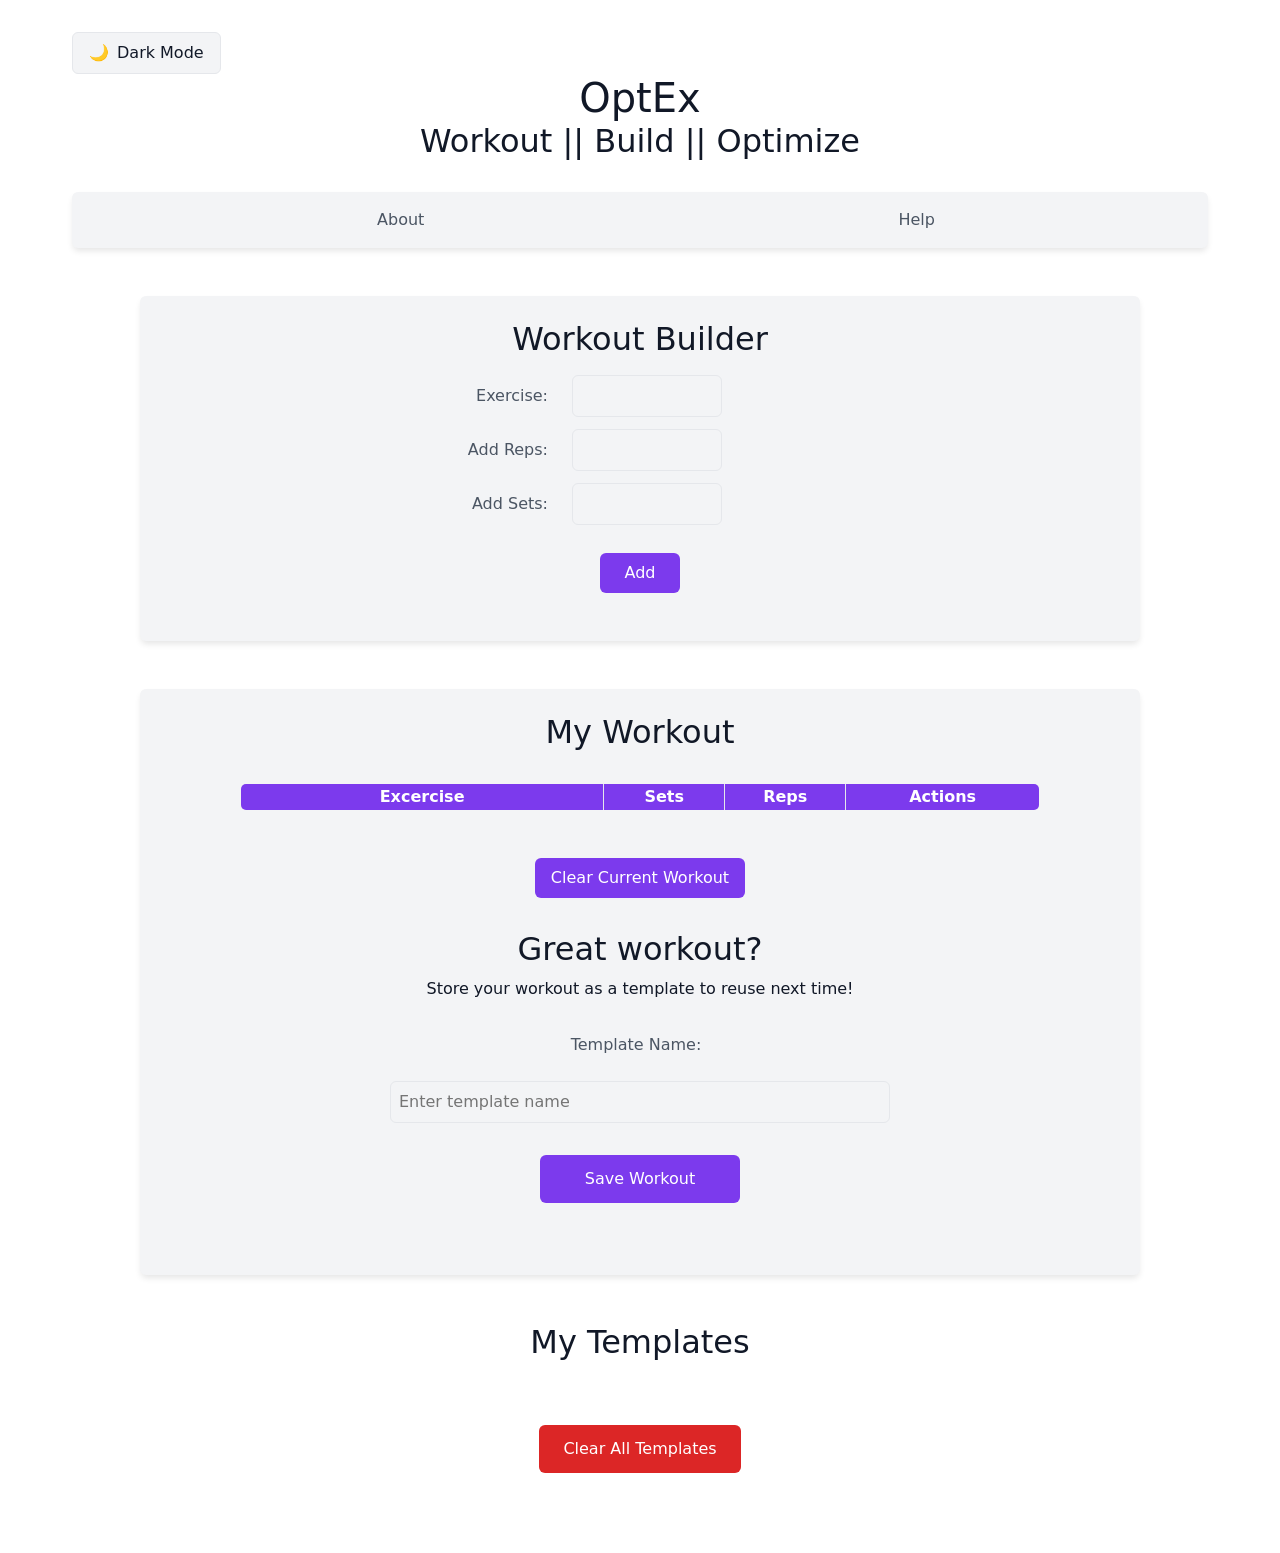
==== commit 11440f10: "delete loginLink from html" ====
--- a/index.html
+++ b/index.html
@@ -18,7 +18,6 @@
     <nav>
         <ul>
             <li><a href="about.html">About</a></li>
-            <li><a href="#" id="loginLink">Login</a></li>
             <li><a href="help.html">Help</a></li>
         </ul>
     </nav>
--- a/style.css
+++ b/style.css
@@ -57,6 +57,10 @@
     margin-top: 2rem;
 }
 
+#loginLink {
+    display: none; /* Hide login link by default */;
+}
+
 nav ul {
     list-style: none;
     display: flex;
@@ -389,7 +393,7 @@
 #editBtn, .deleteBtn {
     padding: 0.25rem 0.75rem;
     font-size: 0.8rem;
-    margin: 0.25rem 0.25rem;
+    margin: 0.25rem;
 }
 
 /* Update the actionsField class to accommodate smaller buttons */
@@ -409,4 +413,220 @@
     background-color: var(--danger);
 }
 
-
+/* Add these media queries at the end of your CSS file */
+
+/* Mobile S - 320px */
+@media screen and (max-width: 320px) {
+    body {
+        padding: 1rem;
+    }
+
+    #containerOne, #containerTwo {
+        padding: 1rem;
+        margin: 1rem auto;
+    }
+
+    .form-row {
+        grid-template-columns: 1fr;
+        text-align: center;
+    }
+
+    label {
+        text-align: center;
+        margin-bottom: 0.5rem;
+    }
+
+    input {
+        width: 100%;
+        max-width: 250px;
+    }
+
+    table {
+        font-size: 0.8rem;
+    }
+
+    .workoutCard {
+        width: 100%;
+        margin: 0.5rem 0;
+    }
+
+    #saveTemplateForm input {
+        width: 100%;
+        max-width: 250px;
+    }
+
+    #editBtn, .deleteBtn {
+        padding: 0.15rem 0.35rem;
+        font-size: 0.65rem;
+        margin: 0.15rem;
+    }
+
+    .actionsField {
+        width: 4.5rem;
+    }
+}
+
+/* Mobile M - 375px */
+@media screen and (min-width: 321px) and (max-width: 375px) {
+    body {
+        padding: 1rem;
+    }
+
+    .form-row {
+        grid-template-columns: 80px 1fr;
+    }
+
+    input {
+        width: 100%;
+        max-width: 200px;
+    }
+
+    .workoutCard {
+        width: 100%;
+    }
+
+    #editBtn, .deleteBtn {
+        padding: 0.2rem 0.4rem;
+        font-size: 0.7rem;
+        margin: 0.2rem;
+    }
+
+    .actionsField {
+        width: 5rem;
+    }
+}
+
+/* Mobile L - 425px */
+@media screen and (min-width: 376px) and (max-width: 425px) {
+    .form-row {
+        grid-template-columns: 90px 1fr;
+    }
+
+    input {
+        width: 100%;
+        max-width: 250px;
+    }
+
+    .workoutCard {
+        width: 90%;
+    }
+
+    #editBtn, .deleteBtn {
+        padding: 0.2rem 0.5rem;
+        font-size: 0.75rem;
+        margin: 0.2rem;
+    }
+
+    .actionsField {
+        width: 5.5rem;
+    }
+}
+
+/* Tablet - 768px */
+@media screen and (min-width: 426px) and (max-width: 768px) {
+    .form-row {
+        grid-template-columns: 100px 200px;
+    }
+
+    #templateSection {
+        gap: 1rem;
+    }
+
+    .workoutCard {
+        width: 200px;
+    }
+
+    #saveTemplateForm input {
+        width: 350px;
+    }
+
+    #editBtn, .deleteBtn {
+        padding: 0.25rem 0.6rem;
+        font-size: 0.8rem;
+        margin: 0.25rem;
+    }
+
+    .actionsField {
+        width: 6.5rem;
+    }
+}
+
+/* Laptop - 1024px */
+@media screen and (min-width: 769px) and (max-width: 1024px) {
+    #containerOne, #containerTwo {
+        max-width: 700px;
+    }
+
+    #templateSection {
+        max-width: 900px;
+    }
+}
+
+/* Laptop L - 1440px */
+@media screen and (min-width: 1025px) and (max-width: 1440px) {
+    #containerOne, #containerTwo {
+        max-width: 1000px;
+    }
+
+    #templateSection {
+        max-width: 1200px;
+    }
+}
+
+/* 4K - 2560px */
+@media screen and (min-width: 1441px) {
+    body {
+        max-width: 1600px;
+    }
+
+    #containerOne, #containerTwo {
+        max-width: 1200px;
+    }
+
+    #templateSection {
+        max-width: 1400px;
+    }
+
+    .workoutCard {
+        width: 250px;
+        height: 250px;
+    }
+}
+
+/* Shared responsive styles */
+@media screen and (max-width: 768px) {
+    .actionsField {
+        width: 4.5rem;
+    }
+
+    #editBtn, .deleteBtn {
+        padding: 0.2rem 0.5rem;
+        font-size: 0.75rem;
+    }
+
+    th {
+        padding: 0.5rem;
+        font-size: 0.9rem;
+    }
+
+    td {
+        padding: 0.5rem;
+    }
+
+    nav ul {
+        flex-direction: column;
+        align-items: center;
+        gap: 1rem;
+        padding: 1rem 0;
+    }
+
+    h1 {
+        font-size: 1.75rem;
+    }
+
+    h2 {
+        font-size: 1.25rem;
+    }
+}
+
+
